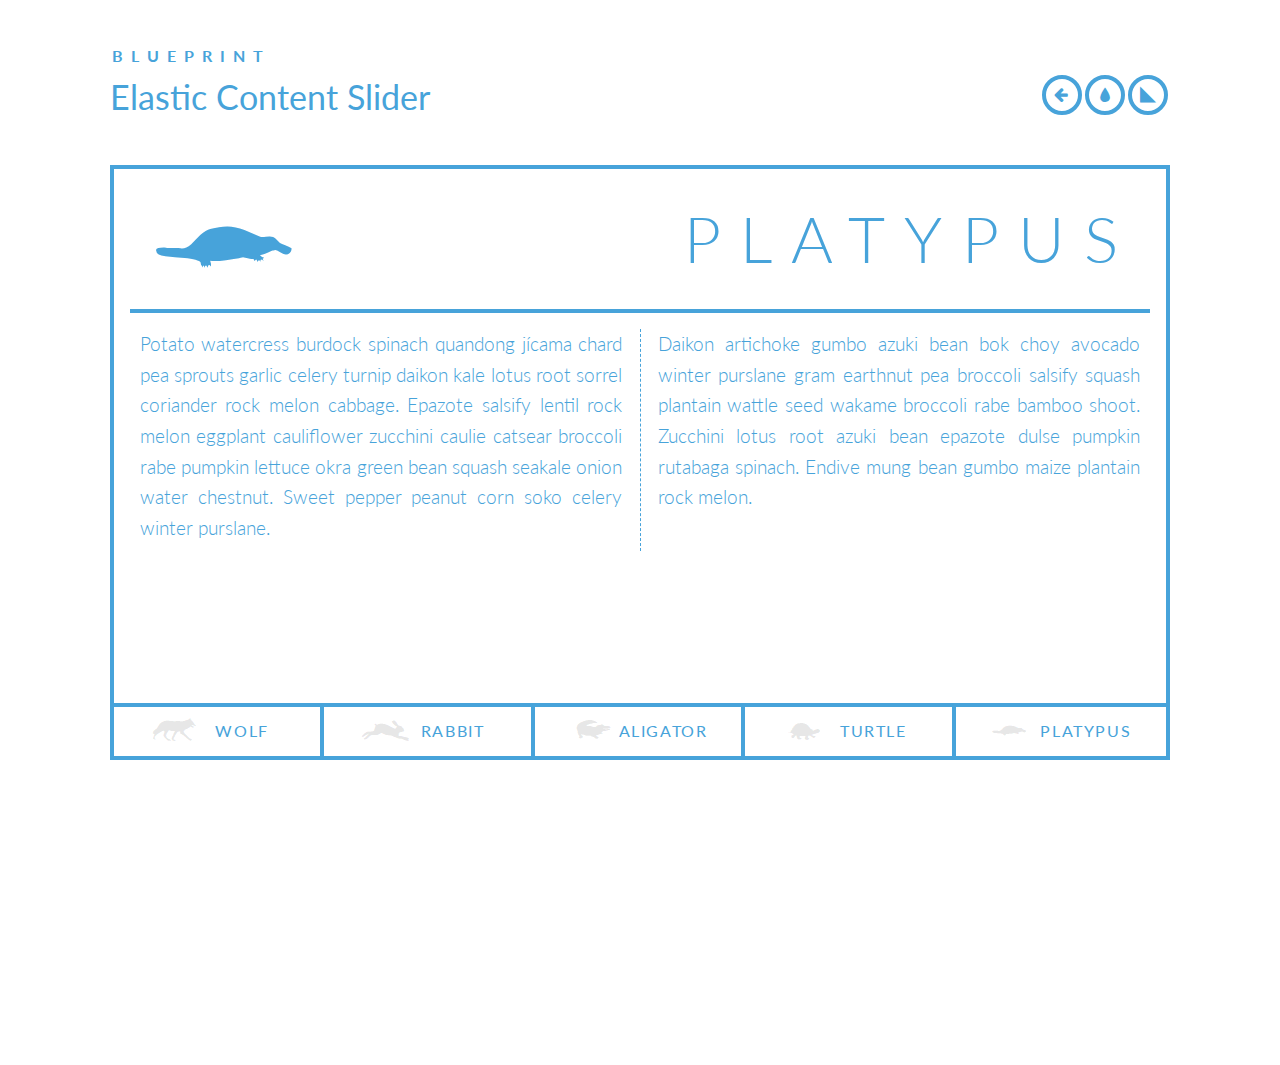
==== 01_Elastic_Content_Slider/index.html @ e115dae5 "Created "Elastic Content Slider" project and added files" ====
<!DOCTYPE html>
<html lang="en">
<head>
  <meta charset="UTF-8">
  <meta name="viewport" content="width=device-width, initial-scale=1.0">
  <meta http-equiv="X-UA-Compatible" content="ie=edge">
  <title>Blueprint: Responsive Content Slider</title>
  <link rel="stylesheet" href="css/default.css">
  <link rel="stylesheet" href="css/component.css">
</head>
<body>
  <div class="container">
    <header class="clearfix">
      <span>blueprint</span>
      <h1>Elastic Content Slider</h1>
      <nav>
        <ul class="clearfix">
          <li>
            <a href="http://tympanus.net/Blueprints/FullWidthImageSlider/" class="icon-arrow-left" data-info="Next Blueprint">Next Blueprint</a>
          </li>
          <li>
            <a href="http://tympanus.net/codrops/?p=13651" class="icon-drop" data-info="back to the Codrops article">back to the Codrops article</a>
          </li>
          <li>
            <a href="http://tympanus.net/codrops/category/blueprints/" class="icon-archive" data-info="Go to the archive">Go to the archive</a>
          </li>
        </ul>
      </nav>
    </header>
    <main>
      <div class="cbp-contentslider">
        <ul>
          <li id="slide1">
            <h3 class="icon-wolf">Wolf</h3>
            <div>
              <div class="cbp-content">
                <p>
                  Veggies sunt bona vobis, proinde vos postulo esse magis desert raisin bush tomato soko salsify garbanzo horseradish cabbage burdock.
                </p>
								<p>
                  Daikon artichoke gumbo azuki bean bok choy avocado winter purslane gram earthnut pea broccoli salsify squash plantain wattle seed wakame broccoli rabe bamboo shoot. Zucchini lotus root azuki bean epazote dulse pumpkin rutabaga spinach. Endive mung bean gumbo maize plantain rock melon.
                </p>
              </div>
            </div>
          </li>
          <li id="slide2">
            <h3 clas="icon-rabbit">Rabbit</h3>
            <div>
              <div class="cbp-content">
                <p>
                  Chicory collard greens tatsoi cress bamboo shoot broccoli rabe lotus root earthnut pea arugula okra welsh onion leek shallot courgette. Chard garlic fava bean pea sprouts gram spinach plantain tomatillo. Chicory garlic black-eyed pea gourd chickpea cucumber lotus root.
                </p>
                <p>
                  Daikon artichoke gumbo azuki bean bok choy avocado winter purslane gram earthnut pea broccoli salsify squash plantain wattle seed wakame broccoli rabe bamboo shoot. Zucchini lotus root azuki bean epazote dulse pumpkin rutabaga spinach. Endive mung bean gumbo maize plantain rock melon.
                </p>
              </div>
            </div>
          </li>
          <li id="slide3">
            <h3 class="icon-aligator">Aligator</h3>
            <div>
              <div class="cbp-content">
                <p>
                  Tomato shallot broccoli rabe aubergine melon fava bean soybean sorrel. Tomatillo plantain wattle seed pea ricebean sorrel fennel welsh onion kakadu plum celery. Arugula radicchio garlic welsh onion kale celtuce tomato fava bean beet greens soybean burdock groundnut lentil broccoli rabe.
                </p>
              </div>
            </div>
          </li>
          <li id="slide4">
            <h3 class="icon-turtle">Turtle</h3>
            <div>
              <div class="cbp-content">
                <p>
                  Yarrow bush tomato beetroot taro water chestnut komatsuna azuki bean. Parsnip artichoke water chestnut caulie carrot grape summer purslane brussels sprout fava bean tomatillo pea groundnut nori earthnut pea tigernut. Tigernut brussels sprout wakame tomatillo radicchio carrot maize swiss chard seakale melon grape broccoli pea sprouts kakadu plum plantain cauliflower. Gram salsify radicchio daikon courgette rock melon bunya nuts turnip greens. Cabbage black-eyed pea spinach asparagus plantain cress soybean spring onion salad artichoke pea garlic silver beet grape water spinach zucchini wakame summer purslane.
                </p>
              </div>
            </div>
          </li>
          <li id="slide5">
            <h3 class="icon-platypus">Platypus</h3>
            <div>
              <div class="cbp-content">
                <p>
                  Potato watercress burdock spinach quandong jícama chard pea sprouts garlic celery turnip daikon kale lotus root sorrel coriander rock melon cabbage. Epazote salsify lentil rock melon eggplant cauliflower zucchini caulie catsear broccoli rabe pumpkin lettuce okra green bean squash seakale onion water chestnut. Sweet pepper peanut corn soko celery winter purslane.
                </p>
                <p>
                  Daikon artichoke gumbo azuki bean bok choy avocado winter purslane gram earthnut pea broccoli salsify squash plantain wattle seed wakame broccoli rabe bamboo shoot. Zucchini lotus root azuki bean epazote dulse pumpkin rutabaga spinach. Endive mung bean gumbo maize plantain rock melon.
                </p>
              </div>
            </div>
          </li>
        </ul>
        <nav>
          <ul class="clearfix">
            <li>
              <a href="#slide1" class="icon-wolf"><span>Wolf</span></a>
            </li>
            <li>
              <a href="#slide2" class="icon-rabbit"><span>Rabbit</span></a>
            </li>
            <li>
              <a href="#slide3" class="icon-aligator"><span>Aligator</span></a>
            </li>
            <li>
              <a href="#slide4" class="icon-turtle"><span>Turtle</span></a>
            </li>
            <li>
              <a href="#slide5" class="icon-platypus"><span>Platypus</span></a>
            </li>
          </ul>
        </nav>
      </div>
    </main>
  </div>
</body>
</html>
---- 01_Elastic_Content_Slider/css/default.css ----
/* import google font */
@import url('http://fonts.googleapis.com/css?family=Lato:300,400,700');

/* font family 설정 */
@font-face {
  font-family: 'fontawesome';
  src: url('../fonts/fontawesome.eot');
  src: url('../fonts/fontawesome.eot?#iefix')
  format('embedded-opentype'),
    url('../fonts/fontawesome.svg#fontawesome') format('svg'),
    url('../fonts/fontawesome.woff') format('woff'),
    url('../fonts/fontawesome.ttf') format('truetype');
  font-weight: normal;
  font-style: normal;
}

body,
html {
  padding: 0;
  margin: 0;
  font-size: 100%;
}

*,
*::before,
*::after {
  box-sizing: border-box;
}

/* cleafix */
.clearfix::before,
.clearfix::after {
  content: '';
  display: block;
  clear: both;
}

body {
  font-family: 'Lato', Calibri, Arial, sans-serif;
  color: #47a3da;
}

a {
  color: #f0f0f0;
  text-decoration: none;
}

a:hover {
  color: #000;
}

ul {
  padding: 0;
  margin: 0;
}

li {
  list-style: none;
}

.container > header,
.container > main {
  width: 90%;
  max-width: 70em;
  margin: 0 auto;
}

.container > main {
  padding: 0 1.875em 3.125em 1.875em;
}

.container > header {
  padding: 2.875em 1.875em 1.875em;
}

.container > header h1 {
  float: left;
  margin: 0;
  font-size: 2.125em;
  font-weight: 400;
  line-height: 1.3;
}

.container > header span {
  display: block;
  padding: 0 0 0.6em 0.1em;
  text-transform: uppercase;
  font-weight: 700;
  letter-spacing: 0.5em;
}

.container > header nav {
  float: right;
}

.container > header li {
  float: left;
}

.container > header li a {
  display: block;
  position: relative;
  width: 2.5em;
  height: 2.5em;
  border: 4px solid #47a3da;
  border-radius: 50%;
  margin: 0 0.1em;
  background: #fff;
  color: transparent;
  text-indent: -8000px;
}

.container > header li a::after {
  content: attr(data-info);
  position: absolute;
  width: 600%;
  top: 120%;
  right: 0;
  color: #47a3da;
  text-align: right;
  opacity: 0;
  pointer-events: none;
}

.container > header li a:hover::after {
  opacity: 1;
}

.container > header li a:hover {
  background: #47a3da;
}

.container > header li a:hover::before {
  color: #fff;
}

.icon-drop::before,
.icon-arrow-left::before,
.icon-archive::before {
  position: absolute;
  top: 0;
  width: 100%;
  height: 100%;
  padding-left: 8px;
  font-family: 'fontawesome';
  font-style: normal;
  font-weight: normal;
  color: #47a3da;
  line-height: 2;
  text-align: center;
  text-indent: 8000px;
  speak: none;
  -webkit-font-smoothing: antialiased;
}

.icon-drop::before {
  content: '\e000';
}

.icon-arrow-left::before {
  content: '\f060';
}

.icon-archive::before {
  content: '\f000';
}
---- 01_Elastic_Content_Slider/css/component.css ----
@font-face {
  font-family: 'icomoon';
  src: url('../fonts/icomoon.eot');
  src: url('../fonts/icomoon.eot?#iefix')
  format('embedded-opentype'),
    url('../fonts/icomoon.svg#icomoon') format('svg'),
    url('../fonts/icomoon.woff') format('woff'),
    url('../fonts/icomoon.ttf') format('truetype');
  font-weight: normal;
  font-style: normal;
}

html,
body,
.container,
main {
  height: 100%;
}

.cbp-contentslider {
  position: relative;
  width: 100%;
  height: 70%;
  border: 4px solid #47a3da;
  margin: 1em auto;
}

.cbp-contentslider > ul {
  width: 100%;
  height: 100%;
  padding: 0;
  margin: 0;
  overflow: hidden;
}

.cbp-contentslider > ul li {
  position: absolute;
  top: 0;
  left: 0;
  width: 100%;
  height: 100%;
  padding: 1em;
  background: #fff;
}

.cbp-contentslider > ul li:target {
  z-index: 100;
}

.cbp-contentslider nav {
  position: absolute;
  left: 0;
  right: 0;
  bottom: 0;
  height: 3.313em;
  border-top: 4px solid #47a3da;
  overflow: hidden;
}

.cbp-contentslider nav ul {
  height: 100%;
}

.cbp-contentslider nav li {
  float: left;
  position: relative;
  width: 20%;
  height: 100%;
}

.cbp-contentslider nav a {
  display: block;
  width: 100%;
  height: 100%;
  padding-left: 3.125em;
  border-right: 4px solid #47a3da;
  outline: none;
  text-align: center;
  text-transform: uppercase;
  font-weight: 400;
  color: #47a3da;
  letter-spacing: 0.1em;
  line-height: 3;
  background: #fff;
  overflow: hidden;
  transition: color 0.2s ease-in-out, background-color 0.2s ease-in-out;
}

.cbp-contentslider nav a span {
  display: block;
}

.cbp-contentslider nav li:last-child a {
  border: none;
  box-shadow: 1px 0 #47a3da;
}

.cbp-contentslider nav a:hover,
.cbp-contentslider nav a.rc-active {
  color: #fff;
  background-color: #47a3da;
}

.cbp-contentslider [class*="icon-"]::before {
  position: absolute;
  left: 10%;
  top: 50%;
  margin: -1.250em 0 0 0;
  width: 2.5em;
  height: 2.5em;
  font-family: 'icomoon';
  font-size: 2em;
  font-style: normal;
  font-weight: normal;
  color: rgba(0, 0, 0, 0.1);
  text-align: center;
  line-height: 2.5;
  speak: none;
  -webkit-font-smoothing: antialiased;
}

.cbp-contentslider .icon-wolf::before {
  content: '\56';
}

.cbp-contentslider .icon-rabbit::before {
  content: '\52';
}

.cbp-contentslider .icon-turtle::before {
  content: '\54';
}

.cbp-contentslider .icon-platypus::before {
  content: '\42';
}

.cbp-contentslider .icon-aligator::before {
  content: '\41';
}

.cbp-contentslider nav a:hover::before,
.cbp-contentslider [class*="icon-"].rc-active::before {
  color: rgba(255, 255, 255, 0.9);
}

.cbp-contentslider h3 {
  position: relative;
  height: 2em;
  padding: 0 0.2em 0 0;
  border-bottom: 4px solid #47a3da;
  margin: 0 0 0.3em;
  font-size: 4em;
  font-weight: 300;
  color: #47a3da;
  text-transform: uppercase;
  text-align: right;
  letter-spacing: 0.3em;
  line-height: 1.7;
}

.cbp-contentslider h3[class*="icon-"]::before {
  top: 0;
  left: 0;
  width: 2em;
  height: 1.2em;
  margin: 0;
  color: #47a3da;
  line-height: 1;
}

.cbp-contentslider li > div {
  position: absolute;
  top: 9em;
  left: 0;
  bottom: 3.313em;
  width: 100%;
  padding: 0 1em;
  overflow-x: hidden;
  overflow-y: auto;
}

.cbp-contentslider .cbp-content {
  column-rule: 1px dashed #47a3da;
  column-count: 2;
  column-gap: 1em;
  vertical-align: top;
  padding: 1em 0;
}

.cbp-contentslider p {
  padding: 0 0.5em 0.4em;
  margin: 0;
  font-size: 1.2em;
  font-weight: 300;
  color: #47a3da;
  text-align: justify;
  line-height: 1.6;
}
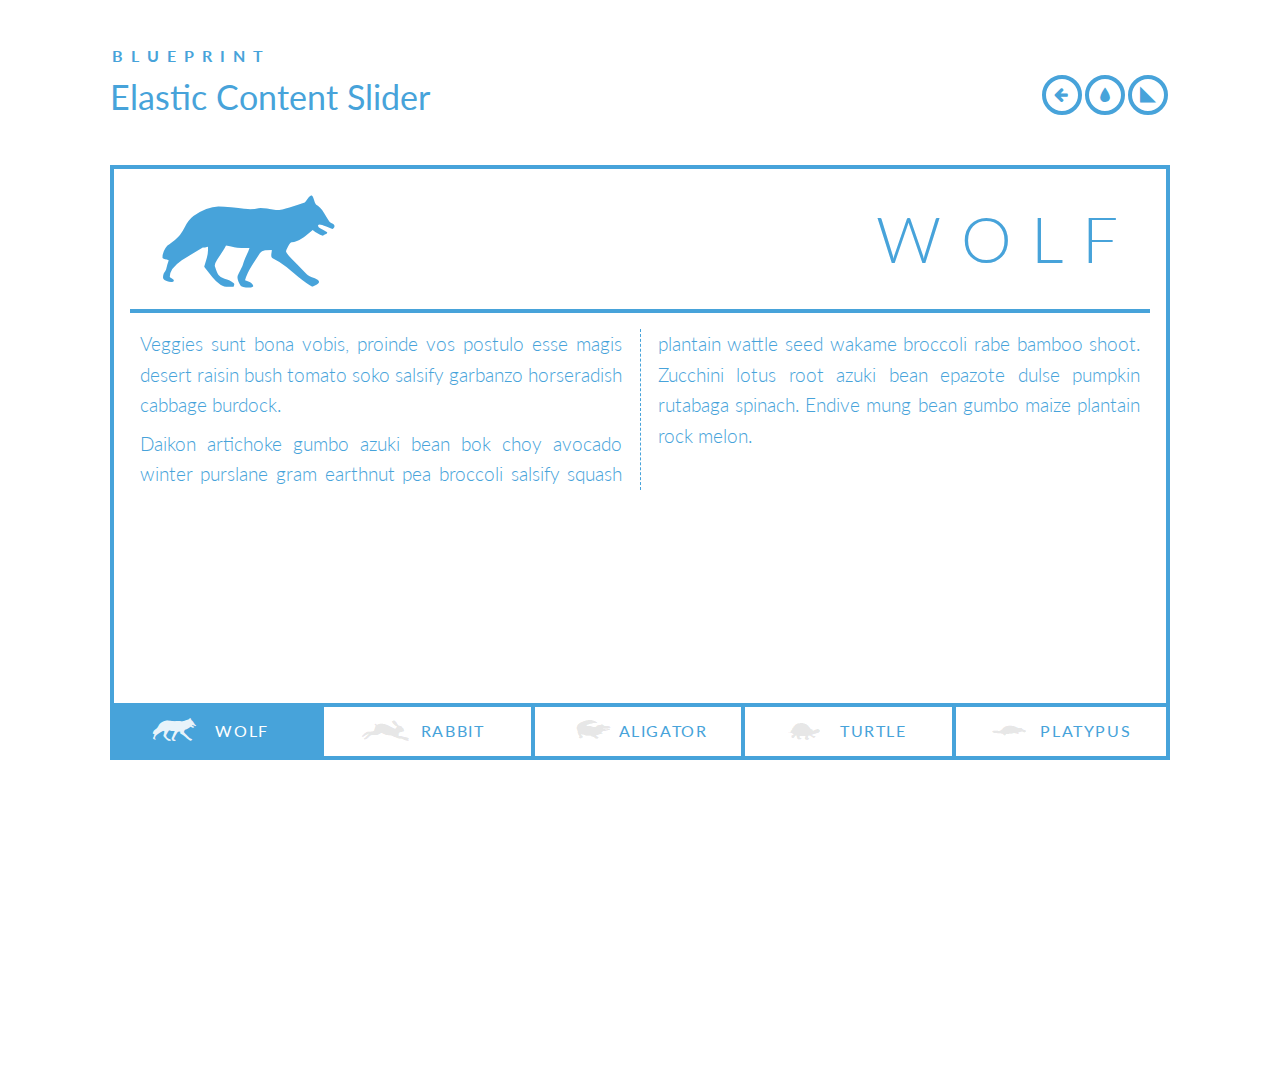
==== commit a345eb5b: "Added javascript files and applied the content slider plugin" ====
--- a/01_Elastic_Content_Slider/index.html
+++ b/01_Elastic_Content_Slider/index.html
@@ -7,6 +7,7 @@
   <title>Blueprint: Responsive Content Slider</title>
   <link rel="stylesheet" href="css/default.css">
   <link rel="stylesheet" href="css/component.css">
+  <script src="js/modernizr.custom.js"></script>
 </head>
 <body>
   <div class="container">
@@ -28,7 +29,7 @@
       </nav>
     </header>
     <main>
-      <div class="cbp-contentslider">
+      <div id="cbp-contentslider" class="cbp-contentslider">
         <ul>
           <li id="slide1">
             <h3 class="icon-wolf">Wolf</h3>
@@ -44,7 +45,7 @@
             </div>
           </li>
           <li id="slide2">
-            <h3 clas="icon-rabbit">Rabbit</h3>
+            <h3 class="icon-rabbit">Rabbit</h3>
             <div>
               <div class="cbp-content">
                 <p>
@@ -112,5 +113,12 @@
       </div>
     </main>
   </div>
+  <script src="https://ajax.googleapis.com/ajax/libs/jquery/1.9.1/jquery.min.js"></script>
+  <script src="js/jquery.cbpContentSlider.js"></script>
+  <script>
+    $(function () {
+      $('#cbp-contentslider').cbpContentSlider();
+    });
+  </script>
 </body>
 </html>
--- a/01_Elastic_Content_Slider/css/component.css
+++ b/01_Elastic_Content_Slider/css/component.css
@@ -26,6 +26,7 @@
 }
 
 .cbp-contentslider > ul {
+  position: relative;
   width: 100%;
   height: 100%;
   padding: 0;
@@ -55,6 +56,7 @@
   height: 3.313em;
   border-top: 4px solid #47a3da;
   overflow: hidden;
+  z-index: 1000;
 }
 
 .cbp-contentslider nav ul {
